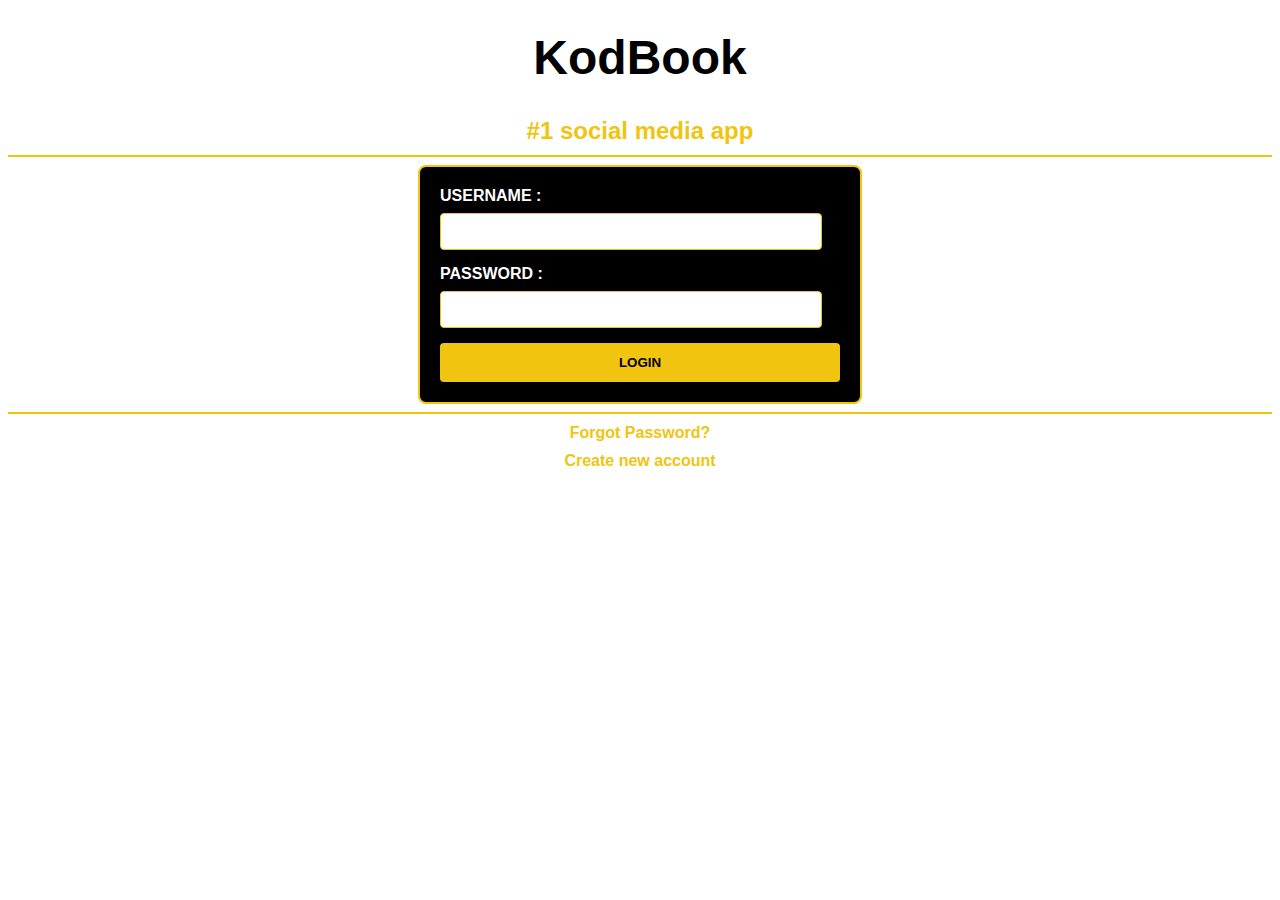
==== com.kodbook/src/main/resources/templates/index.html @ 42cc7831 "my first commit" ====
<!DOCTYPE html>
<html lang="en">
<head>
    <meta charset="UTF-8">
    <meta name="viewport" content="width=device-width, initial-scale=1.0">
    <title>KodBook</title>
    <style>
        body {
            background-color: #fff; /* White background */
            font-family: Arial, sans-serif;
            color: #000; /* Black text */
        }

        h1 {
            color: #000; /* Black for main heading */
            text-align: center;
            font-size: 3em;
            margin-top: 30px;
        }

        h3 {
            color: #f1c40f; /* Yellow for subheading */
            text-align: center;
            font-size: 1.5em;
            margin-bottom: 10px;
        }

        form {
            display: block;
            margin: 0 auto;
            padding: 20px;
            max-width: 400px;
            border: 2px solid #f1c40f; /* Yellow border for the form */
            background-color: #000; /* Black background for the form */
            border-radius: 8px;
        }

        label {
            color: #fff; /* White labels */
            font-weight: bold;
        }

        input[type="text"],
        input[type="password"] {
            width: 90%;
            padding: 10px;
            margin-top: 8px;
            margin-bottom: 15px;
            border: 1px solid #f1c40f; /* Yellow border for input fields */
            border-radius: 4px;
            background-color: #fff; /* White input fields */
            color: #000; /* Black text inside input fields */
        }

        input[type="submit"] {
            width: 100%;
            padding: 12px;
            background-color: #f1c40f; /* Yellow button */
            color: #000; /* Black text on the button */
            border: none;
            border-radius: 4px;
            font-weight: bold;
            cursor: pointer;
        }

        input[type="submit"]:hover {
            background-color: #d4ac0d; /* Darker yellow on hover */
        }

        hr {
            border: 1px solid #f1c40f; /* Yellow horizontal lines */
        }

        a {
            color: #f1c40f; /* Yellow links */
            text-decoration: none;
            font-weight: bold;
        }

        a:hover {
            text-decoration: underline;
        }

        /* Align links at the center of the page */
        a {
            display: block;
            text-align: center;
            margin-top: 10px;
        }
    </style>
</head>
<body>
    <h1>KodBook</h1>
    <h3>#1 social media app</h3>
    <hr>
    <form action="/login" method="post">
        <label>USERNAME :</label>
        <input type="text" name="username">
        <br>
        <label>PASSWORD :</label>
        <input type="password" name="password">
        <br>
        <input type="submit" value="LOGIN">
    </form>
    <hr>
    <a href="/openResetPassword">Forgot Password?</a>
    <a href="/openSignUp">Create new account</a>
</body>
</html>
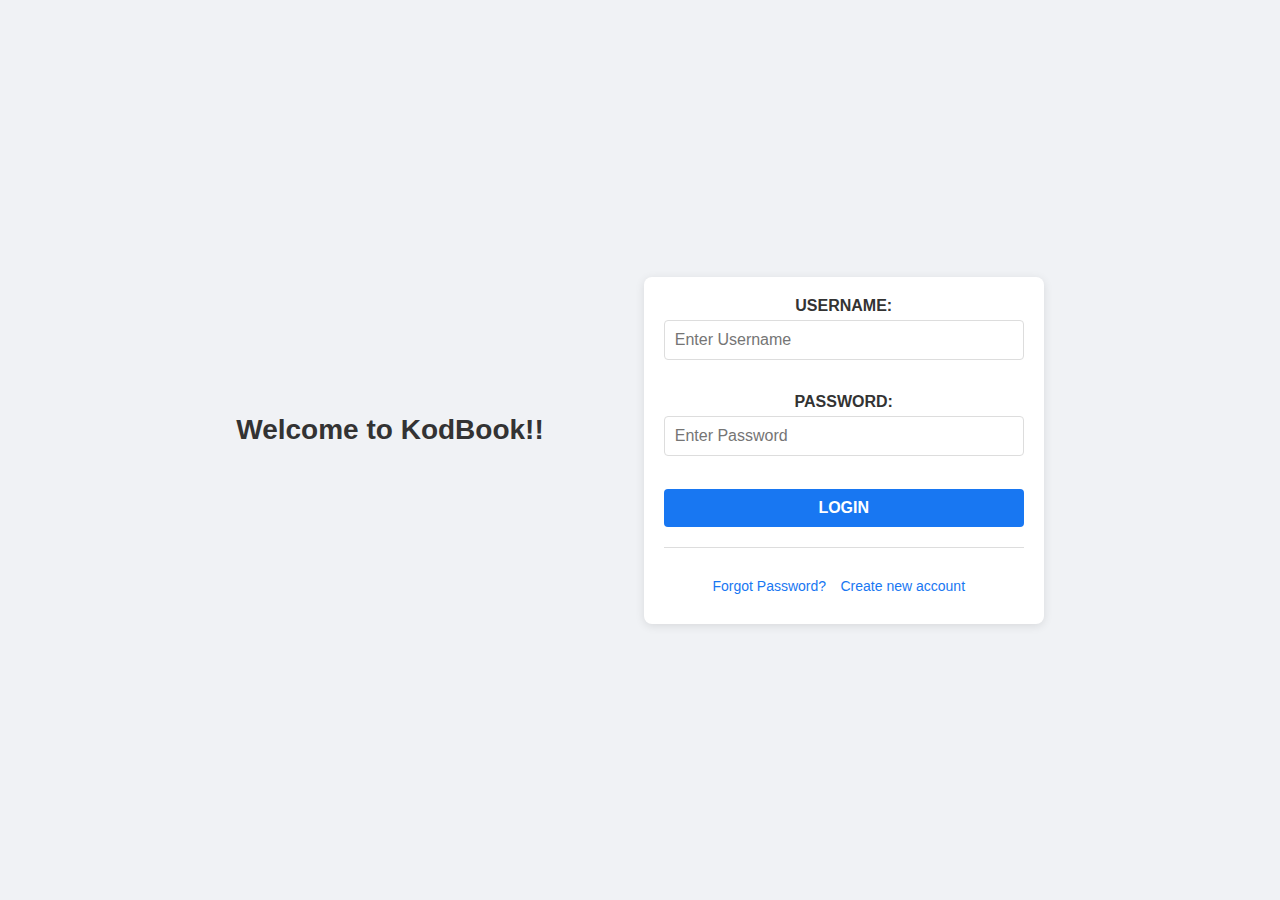
==== commit 2af6f7a6: "complete code" ====
--- a/com.kodbook/src/main/resources/templates/index.html
+++ b/com.kodbook/src/main/resources/templates/index.html
@@ -1,109 +1,118 @@
 <!DOCTYPE html>
-<html lang="en">
+<html>
+<html xmlns:th="http://www.thymeleaf.org">
 <head>
-    <meta charset="UTF-8">
-    <meta name="viewport" content="width=device-width, initial-scale=1.0">
-    <title>KodBook</title>
-    <style>
-        body {
-            background-color: #fff; /* White background */
-            font-family: Arial, sans-serif;
-            color: #000; /* Black text */
-        }
+<meta charset="ISO-8859-1">
+<title>KodBook</title>
+<link rel="stylesheet" type="text/css" th:href="@{/styles.css}">
+<style>
+body, h1, form, input, a {
+    margin: 0;
+    padding: 0;
+    box-sizing: border-box;
+}
+	
+/* General body styling */
+body {
+    font-family: Arial, sans-serif;
+    background-color:#f0f2f5;
+    display: flex;
+    justify-content: center;
+    align-items: center;
+    height: 100vh;
+    margin: 0;
+}
 
-        h1 {
-            color: #000; /* Black for main heading */
-            text-align: center;
-            font-size: 3em;
-            margin-top: 30px;
-        }
+/* Main container styling */
+h1 {
+    font-size: 28px;
+    color: #333;
+    margin-bottom: 40px;
+    text-align: center;
+    margin-right: 100px;
+}
 
-        h3 {
-            color: #f1c40f; /* Yellow for subheading */
-            text-align: center;
-            font-size: 1.5em;
-            margin-bottom: 10px;
-        }
+/* Form styling */
+form {
+    width: 100%;
+    max-width: 400px;
+    background: #fff;
+    padding: 20px;
+    border-radius: 8px;
+    box-shadow: 0 2px 10px rgba(0, 0, 0, 0.1);
+    text-align: center;
+}
 
-        form {
-            display: block;
-            margin: 0 auto;
-            padding: 20px;
-            max-width: 400px;
-            border: 2px solid #f1c40f; /* Yellow border for the form */
-            background-color: #000; /* Black background for the form */
-            border-radius: 8px;
-        }
+label {
+    display: block;
+    margin-bottom: 5px;
+    font-weight: bold;
+    color: #333;
+}
 
-        label {
-            color: #fff; /* White labels */
-            font-weight: bold;
-        }
+input[type="text"],
+input[type="password"] {
+    width: 100%;
+    padding: 10px;
+    margin-bottom: 15px;
+    border: 1px solid #ddd;
+    border-radius: 4px;
+    font-size: 16px;
+    box-sizing: border-box;
+}
 
-        input[type="text"],
-        input[type="password"] {
-            width: 90%;
-            padding: 10px;
-            margin-top: 8px;
-            margin-bottom: 15px;
-            border: 1px solid #f1c40f; /* Yellow border for input fields */
-            border-radius: 4px;
-            background-color: #fff; /* White input fields */
-            color: #000; /* Black text inside input fields */
-        }
+input[type="submit"] {
+    width: 100%;
+    padding: 10px;
+    background: #1877f2;
+    border: none;
+    border-radius: 4px;
+    color: #fff;
+    font-size: 16px;
+    cursor: pointer;
+    font-weight: bold;
+}
 
-        input[type="submit"] {
-            width: 100%;
-            padding: 12px;
-            background-color: #f1c40f; /* Yellow button */
-            color: #000; /* Black text on the button */
-            border: none;
-            border-radius: 4px;
-            font-weight: bold;
-            cursor: pointer;
-        }
+input[type="submit"]:hover {
+    background: #1558e0;
+}
 
-        input[type="submit"]:hover {
-            background-color: #d4ac0d; /* Darker yellow on hover */
-        }
+hr {
+    margin: 20px 0;
+    border: 0;
+    border-top: 1px solid #ddd;
+}
 
-        hr {
-            border: 1px solid #f1c40f; /* Yellow horizontal lines */
-        }
+/* Link styling */
+a {
+    display: inline-block;
+    margin: 10px 10px 10px 0;
+    color: #1877f2;
+    text-decoration: none;
+    font-size: 14px;
+}
 
-        a {
-            color: #f1c40f; /* Yellow links */
-            text-decoration: none;
-            font-weight: bold;
-        }
-
-        a:hover {
-            text-decoration: underline;
-        }
-
-        /* Align links at the center of the page */
-        a {
-            display: block;
-            text-align: center;
-            margin-top: 10px;
-        }
-    </style>
+a:hover {
+    text-decoration: underline;
+}
+</style>
 </head>
 <body>
-    <h1>KodBook</h1>
-    <h3>#1 social media app</h3>
-    <hr>
-    <form action="/login" method="post">
-        <label>USERNAME :</label>
-        <input type="text" name="username">
-        <br>
-        <label>PASSWORD :</label>
-        <input type="password" name="password">
-        <br>
-        <input type="submit" value="LOGIN">
-    </form>
-    <hr>
-    <a href="/openResetPassword">Forgot Password?</a>
-    <a href="/openSignUp">Create new account</a>
+
+	<h1>Welcome to KodBook!!</h1>
+	<hr>
+	<form action="/login" method="post">
+	<label>USERNAME:</label>
+	<input type="text" name="username" placeholder="Enter Username">
+	<br><br>
+	<label>PASSWORD:</label>
+	<input type="password" name="password" placeholder="Enter Password">
+	<br><br>
+	
+	<input type="submit" value="LOGIN">
+	<hr>
+	<a href = "/openResetPassword">Forgot Password?</a>
+	<a href = "/openSignUp">Create new account</a>
+	</form>
 </body>
-</html>
+</html>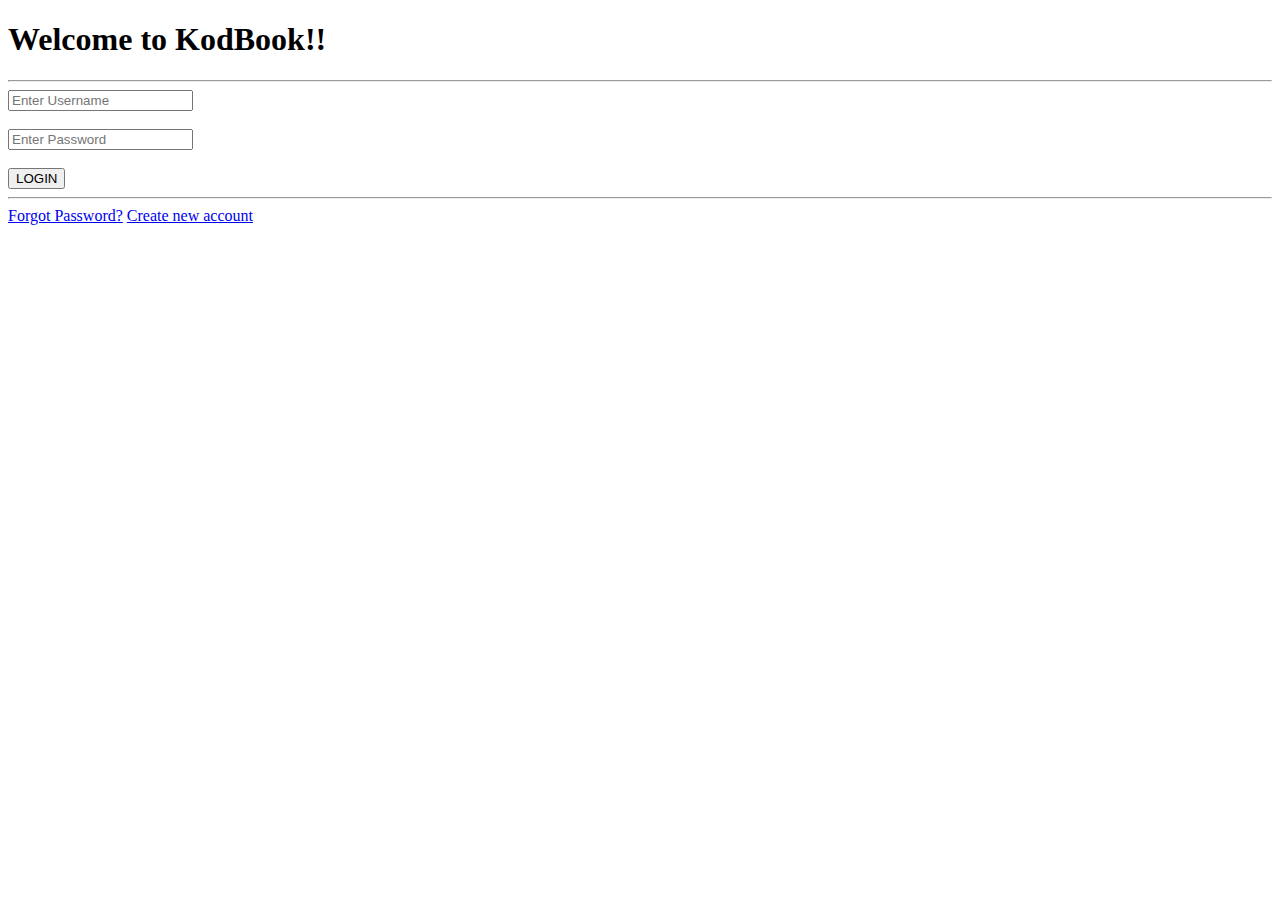
==== commit c60642a7: "updated" ====
--- a/com.kodbook/src/main/resources/templates/index.html
+++ b/com.kodbook/src/main/resources/templates/index.html
@@ -5,107 +5,14 @@
 <meta charset="ISO-8859-1">
 <title>KodBook</title>
 <link rel="stylesheet" type="text/css" th:href="@{/styles.css}">
-<style>
-body, h1, form, input, a {
-    margin: 0;
-    padding: 0;
-    box-sizing: border-box;
-}
-	
-/* General body styling */
-body {
-    font-family: Arial, sans-serif;
-    background-color:#f0f2f5;
-    display: flex;
-    justify-content: center;
-    align-items: center;
-    height: 100vh;
-    margin: 0;
-}
-
-/* Main container styling */
-h1 {
-    font-size: 28px;
-    color: #333;
-    margin-bottom: 40px;
-    text-align: center;
-    margin-right: 100px;
-}
-
-/* Form styling */
-form {
-    width: 100%;
-    max-width: 400px;
-    background: #fff;
-    padding: 20px;
-    border-radius: 8px;
-    box-shadow: 0 2px 10px rgba(0, 0, 0, 0.1);
-    text-align: center;
-}
-
-label {
-    display: block;
-    margin-bottom: 5px;
-    font-weight: bold;
-    color: #333;
-}
-
-input[type="text"],
-input[type="password"] {
-    width: 100%;
-    padding: 10px;
-    margin-bottom: 15px;
-    border: 1px solid #ddd;
-    border-radius: 4px;
-    font-size: 16px;
-    box-sizing: border-box;
-}
-
-input[type="submit"] {
-    width: 100%;
-    padding: 10px;
-    background: #1877f2;
-    border: none;
-    border-radius: 4px;
-    color: #fff;
-    font-size: 16px;
-    cursor: pointer;
-    font-weight: bold;
-}
-
-input[type="submit"]:hover {
-    background: #1558e0;
-}
-
-hr {
-    margin: 20px 0;
-    border: 0;
-    border-top: 1px solid #ddd;
-}
-
-/* Link styling */
-a {
-    display: inline-block;
-    margin: 10px 10px 10px 0;
-    color: #1877f2;
-    text-decoration: none;
-    font-size: 14px;
-}
-
-a:hover {
-    text-decoration: underline;
-}
-</style>
 </head>
 <body>
 
 	<h1>Welcome to KodBook!!</h1>
 	<hr>
 	<form action="/login" method="post">
-	<label>USERNAME:</label>
 	<input type="text" name="username" placeholder="Enter Username">
 	<br><br>
-	<label>PASSWORD:</label>
 	<input type="password" name="password" placeholder="Enter Password">
 	<br><br>
 	
